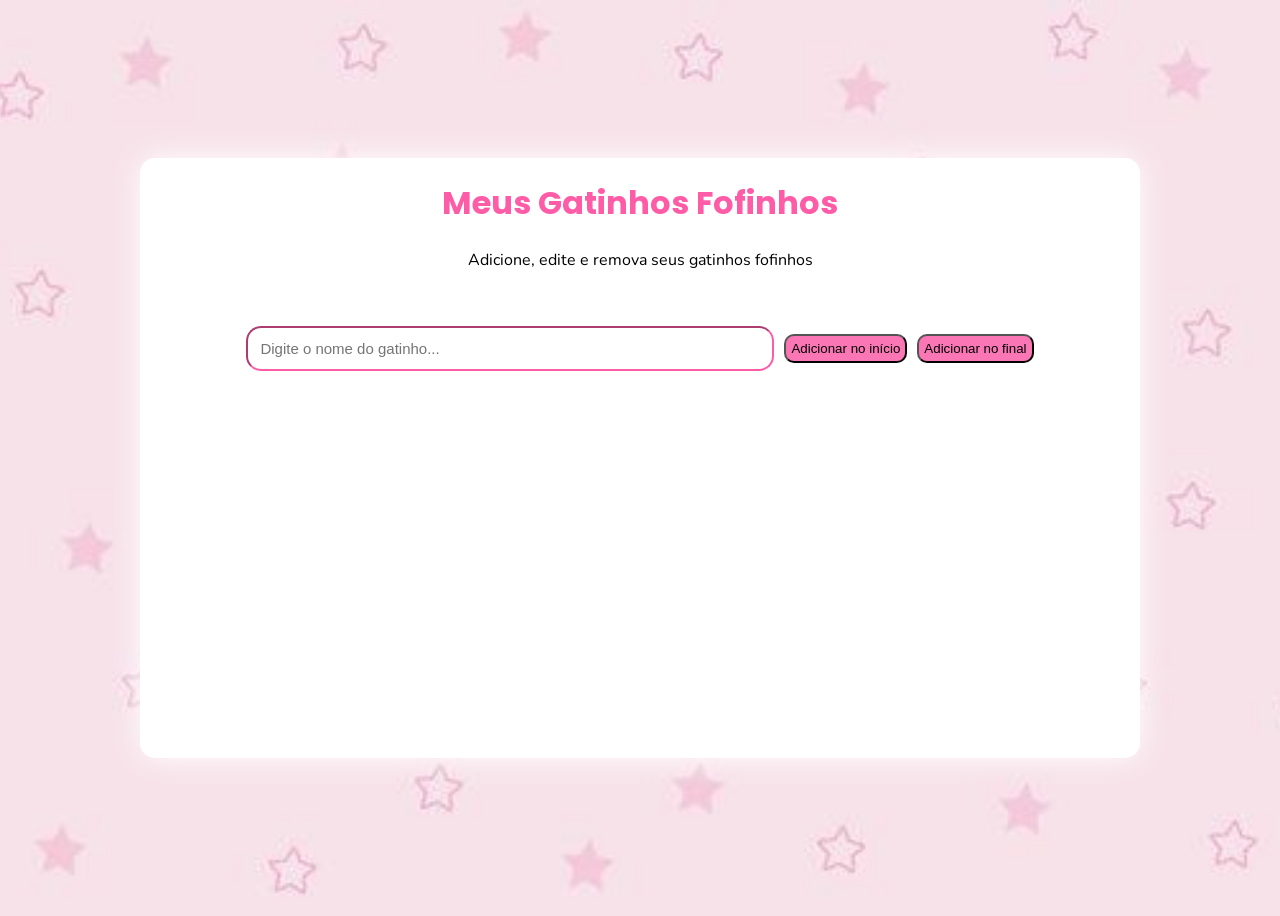
==== lista.html @ 4ec4a283 "feat/muita coisa" ====
<!DOCTYPE html>
<html lang="en">
<head>
    <meta charset="UTF-8">
    <meta name="viewport" content="width=device-width, initial-scale=1.0">
    <link rel="stylesheet" href="./lista.css">
    <title>Lista</title>
</head>
<body>


<main class="list">
    <header class="title">
        <h1>Meus Gatinhos Fofinhos</h1>
        <p>Adicione, edite e remova seus gatinhos fofinhos</p>
    </header>

    <section class="list-add">
        <input type="text" id="catName" placeholder="Digite o nome do gatinho...">
        <button type="submit">Adicionar no início</button>
        <button type="submit">Adicionar no final</button>
    </section>
</main>

</body>
</html>
---- lista.css ----
@import url('https://fonts.googleapis.com/css2?family=Poppins:ital,wght@0,100;0,200;0,300;0,400;0,500;0,600;0,700;0,800;0,900;1,100;1,200;1,300;1,400;1,500;1,600;1,700;1,800;1,900&display=swap');


@import url('https://fonts.googleapis.com/css2?family=Nunito:ital,wght@0,200..1000;1,200..1000&family=Poppins:ital,wght@0,100;0,200;0,300;0,400;0,500;0,600;0,700;0,800;0,900;1,100;1,200;1,300;1,400;1,500;1,600;1,700;1,800;1,900&display=swap');


body {
    /**/
    display: flex;
    align-items: center;
    justify-content: center;
    min-height: 100vh;

    /*imagem de fundo*/
    background-image: url(./imagens/fundo-lista.jpg);
    background-size: cover;
    background-position: center;
}
.list {
    background-color: rgb(255, 255, 255);
    border-radius: 15px;
    width: 1000px;
    height: 600px;
    box-shadow:  0px 0px 30px rgb(255, 255, 255);
}

.title {
    text-align: center;
    padding: 0;

    h1{
        font-family: 'Poppins', Arial, Helvetica, sans-serif;
        color: #ff5ca8;

    }

    p {
        font-family: 'Nunito', Arial, Helvetica, sans-serif;
   
    }
}

.list-add {
    display: flex;
    justify-content: center;
    align-items: center;
    gap: 10px;
    margin-top: 55px;
    flex-direction:none;

}

.list-add button {
    display: flex;
    flex-direction:none;
    background-color: #fb76b4;
    border-radius: 10px;
    border-color: none;
    padding: 5px;
    gap: 4px;
}

.list-add input {

    padding: 12px;
    width: 500px;
    font-size: 15px;
    border-radius: 15px;
    border-color: #ff5ca8;
}
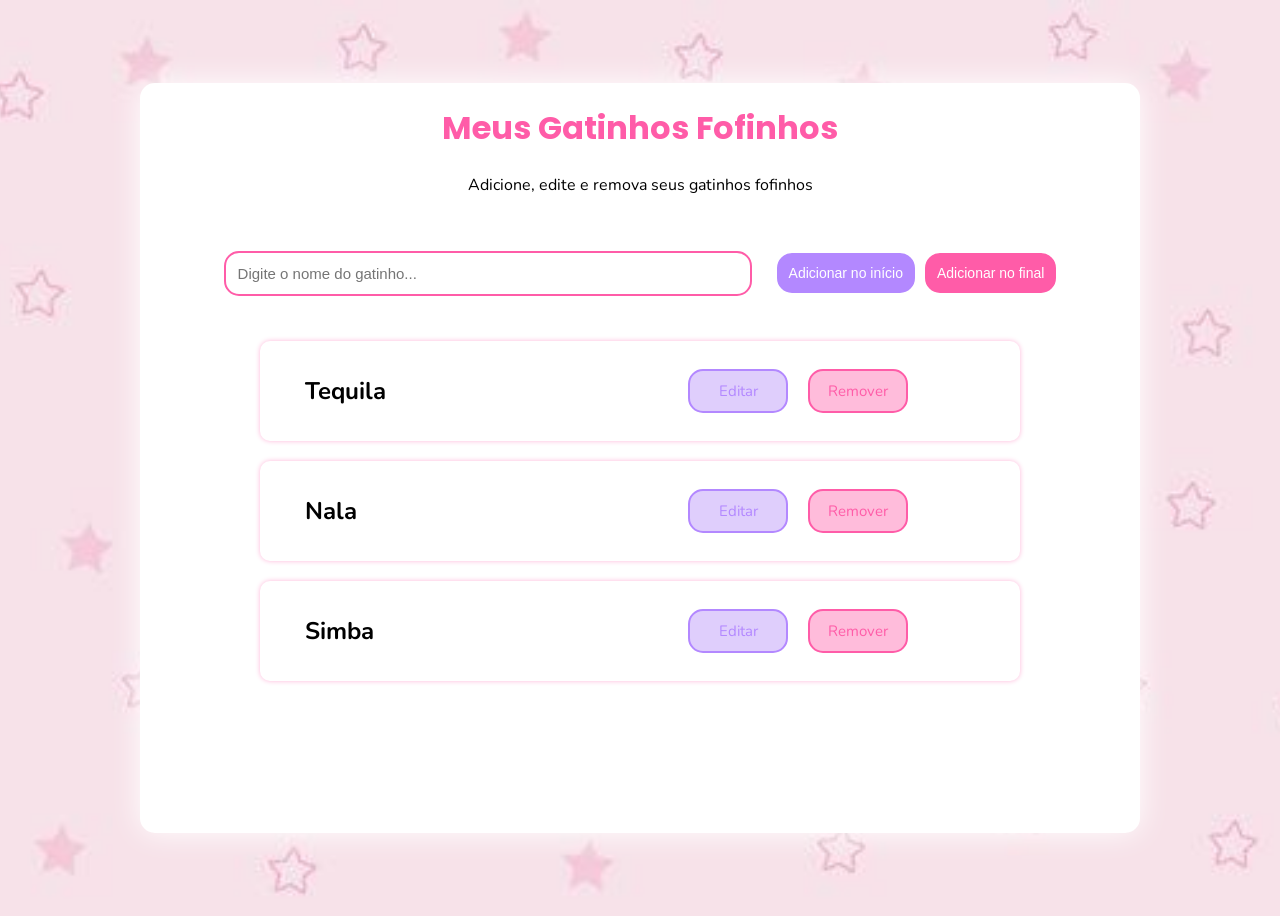
==== commit db7cf07c: "." ====
--- a/lista.html
+++ b/lista.html
@@ -3,6 +3,14 @@
 <head>
     <meta charset="UTF-8">
     <meta name="viewport" content="width=device-width, initial-scale=1.0">
+
+    <!-- Basic Icons -->
+<link href="https://cdn.boxicons.com/3.0.8/fonts/basic/boxicons.min.css" rel="stylesheet">
+<!-- Filled Icons -->
+<link href="https://cdn.boxicons.com/3.0.8/fonts/filled/boxicons-filled.min.css" rel="stylesheet">
+<!-- Brand Icons -->
+<link href="https://cdn.boxicons.com/3.0.8/fonts/brands/boxicons-brands.min.css" rel="stylesheet">
+
     <link rel="stylesheet" href="./lista.css">
     <title>Lista</title>
 </head>
@@ -17,8 +25,24 @@
 
     <section class="list-add">
         <input type="text" id="catName" placeholder="Digite o nome do gatinho...">
-        <button type="submit">Adicionar no início</button>
-        <button type="submit">Adicionar no final</button>
+        <button id="inicio">Adicionar no início</button>
+        <button id="final">Adicionar no final</button>
+
+    </section>
+
+    <section id="catList">
+
+        <section id="catList">
+    
+        <p id="mensagem"></p>
+
+        <script src="./script.js"></script>
+      
+        </article>
+
+
+
+
     </section>
 </main>
 
--- a/lista.css
+++ b/lista.css
@@ -21,7 +21,7 @@
     background-color: rgb(255, 255, 255);
     border-radius: 15px;
     width: 1000px;
-    height: 600px;
+    min-height: 750px;
     box-shadow:  0px 0px 30px rgb(255, 255, 255);
 }
 
@@ -53,12 +53,49 @@
 
 .list-add button {
     display: flex;
+    font-size: 14px;
     flex-direction:none;
-    background-color: #fb76b4;
-    border-radius: 10px;
-    border-color: none;
-    padding: 5px;
-    gap: 4px;
+    border-radius: 15px;
+    color: #ffff;
+    padding: 10px;
+
+}
+
+#inicio:hover{
+    background-color: white;
+    color: #b388ff;
+    box-shadow: 0px 0px 8px #c2a2fa ;
+}
+
+#final:hover{
+    background-color: white;
+    color:#ff5ca8;
+    box-shadow: 0px 0px 8px #ffb6d9 ;
+
+    
+}
+
+#final {
+    background-color: #ff5ca8;
+    border:2px solid #ff5ca8;;
+    cursor: pointer;
+
+
+}
+
+#inicio {
+        background-color:#b388ff;
+        border:2px solid #b388ff;;
+        cursor: pointer;
+
+    }
+
+
+input:focus {
+
+    outline: none;
+    border: 2px solid #ff5ca8;
+    box-shadow: 0px 0px 8px #ffb6d9
 }
 
 .list-add input {
@@ -67,6 +104,102 @@
     width: 500px;
     font-size: 15px;
     border-radius: 15px;
-    border-color: #ff5ca8;
-}
-
+    border: 2px solid #ff5ca8;
+    margin-right: 15px;
+}
+
+#catList {
+    display: flex;
+    justify-content: center;
+    flex-direction: column;
+    align-items: center;
+
+    margin-top: 45px;
+    gap: 20px;
+}
+
+.card {
+    border-radius: 10px;
+    box-shadow: 0px 0px 5px  #ffb6d9;
+    width: 700px;
+    height: 100px;
+    min-height: 100px;
+
+    display: flex;
+    align-items: center;
+    justify-content: space-between;
+
+    padding: 0 30px;
+}
+
+.bx-cat {
+    font-size: 50px;
+    color: #ff5ca8;
+}
+
+.card-info {
+    display: flex;
+    align-items: center;
+    gap: 15px;
+    font-family: 'Nunito', Courier, monospace;
+}
+
+.buttom-card {
+    padding: 50px;
+    display: flex;
+    gap: 20px;
+    ;
+
+    
+}
+
+.edit {
+
+    background-color: #c2a2fa85;
+    color: #b388ff;
+    border-radius: 15px;
+    border: 2px solid #b388ff;
+    font-size: 15px;
+    padding: 10px;
+    width: 100px;
+    cursor: pointer;
+    font-family: 'Nunito', Arial, Helvetica, sans-serif;
+
+}
+
+.edit:hover {
+    background-color: white;
+    color: #b388ff;
+    box-shadow: 0px 0px 8px #c2a2fa ;
+    }
+
+.remove {
+
+    background-color: #ff5ca868;
+    color: #ff5ca8;
+    border-radius: 15px;
+    border: 2px solid #ff5ca8;
+    font-size: 15px;
+    padding: 10px;
+    width: 100px;
+    cursor: pointer;
+    font-family: 'Nunito', Arial, Helvetica, sans-serif;
+
+}
+
+.remove:hover{
+    background-color: white;
+    color:#ff5ca8;
+    box-shadow: 0px 0px 8px #ffb6d9 ;
+
+    
+}
+
+.view {
+    border: none;
+    background: none;
+    color:#d77ba8;
+    font-size: 25px;
+    cursor: pointer;
+
+}
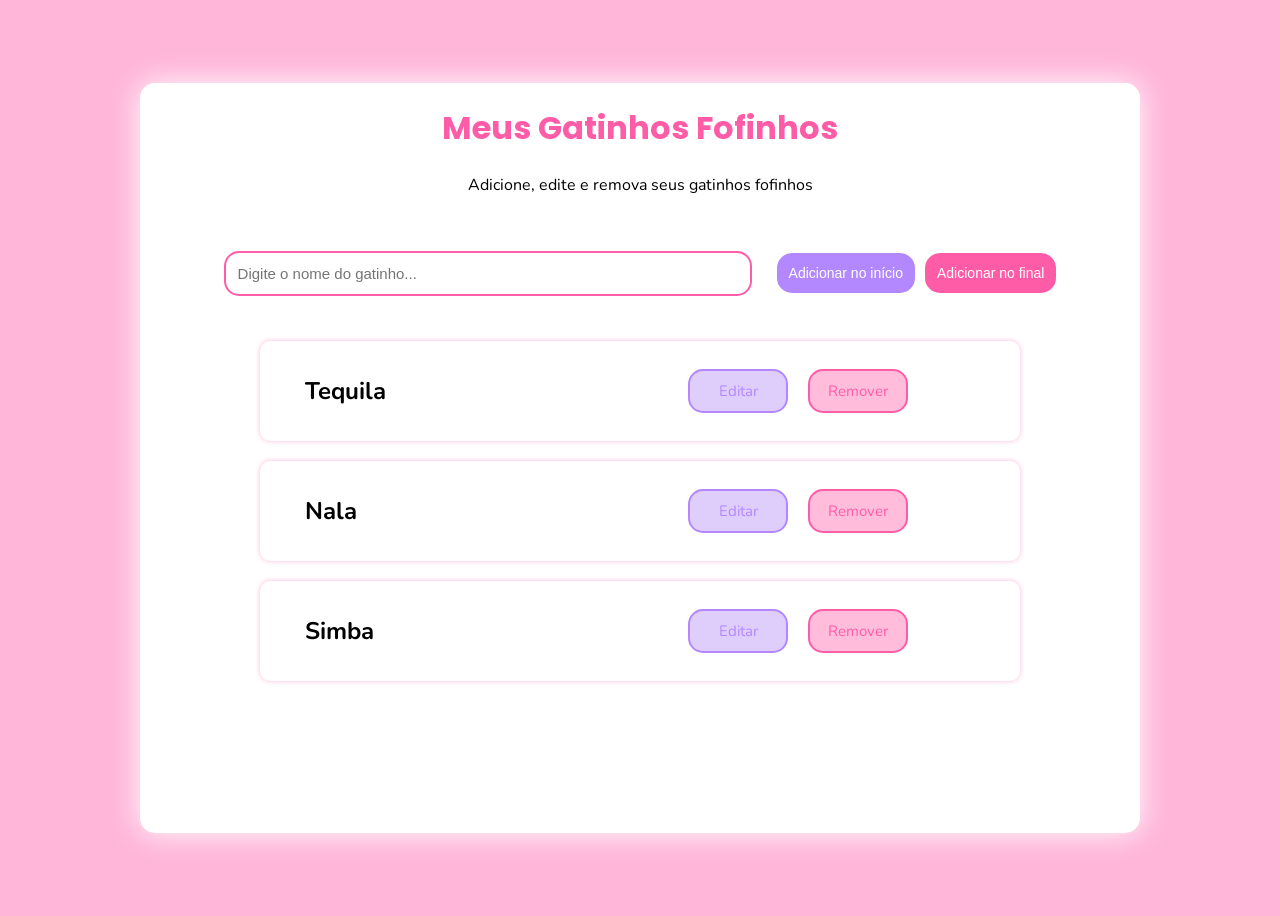
==== commit 2cd684ec: "p" ====
--- a/lista.html
+++ b/lista.html
@@ -4,18 +4,14 @@
     <meta charset="UTF-8">
     <meta name="viewport" content="width=device-width, initial-scale=1.0">
 
-    <!-- Basic Icons -->
-<link href="https://cdn.boxicons.com/3.0.8/fonts/basic/boxicons.min.css" rel="stylesheet">
-<!-- Filled Icons -->
-<link href="https://cdn.boxicons.com/3.0.8/fonts/filled/boxicons-filled.min.css" rel="stylesheet">
-<!-- Brand Icons -->
-<link href="https://cdn.boxicons.com/3.0.8/fonts/brands/boxicons-brands.min.css" rel="stylesheet">
+    <link href="https://cdn.boxicons.com/3.0.8/fonts/basic/boxicons.min.css" rel="stylesheet">
+    <link href="https://cdn.boxicons.com/3.0.8/fonts/filled/boxicons-filled.min.css" rel="stylesheet">
+    <link href="https://cdn.boxicons.com/3.0.8/fonts/brands/boxicons-brands.min.css" rel="stylesheet">
 
     <link rel="stylesheet" href="./lista.css">
     <title>Lista</title>
 </head>
 <body>
-
 
 <main class="list">
     <header class="title">
@@ -27,20 +23,17 @@
         <input type="text" id="catName" placeholder="Digite o nome do gatinho...">
         <button id="inicio">Adicionar no início</button>
         <button id="final">Adicionar no final</button>
-
     </section>
 
-    <section id="catList">
+    <p id="erro"></p>
 
-        <section id="catList">
-    
-        <p id="mensagem"></p>
+    <section id="catList"></section>
+</main>
 
-        <script src="./script.js"></script>
-      
-        </article>
+<script src="./script.js"></script>
 
-
+</body>
+</html>
 
 
     </section>
--- a/lista.css
+++ b/lista.css
@@ -13,7 +13,7 @@
     min-height: 100vh;
 
     /*imagem de fundo*/
-    background-image: url(./imagens/fundo-lista.jpg);
+    background-color:#ffb6d9;
     background-size: cover;
     background-position: center;
 }
